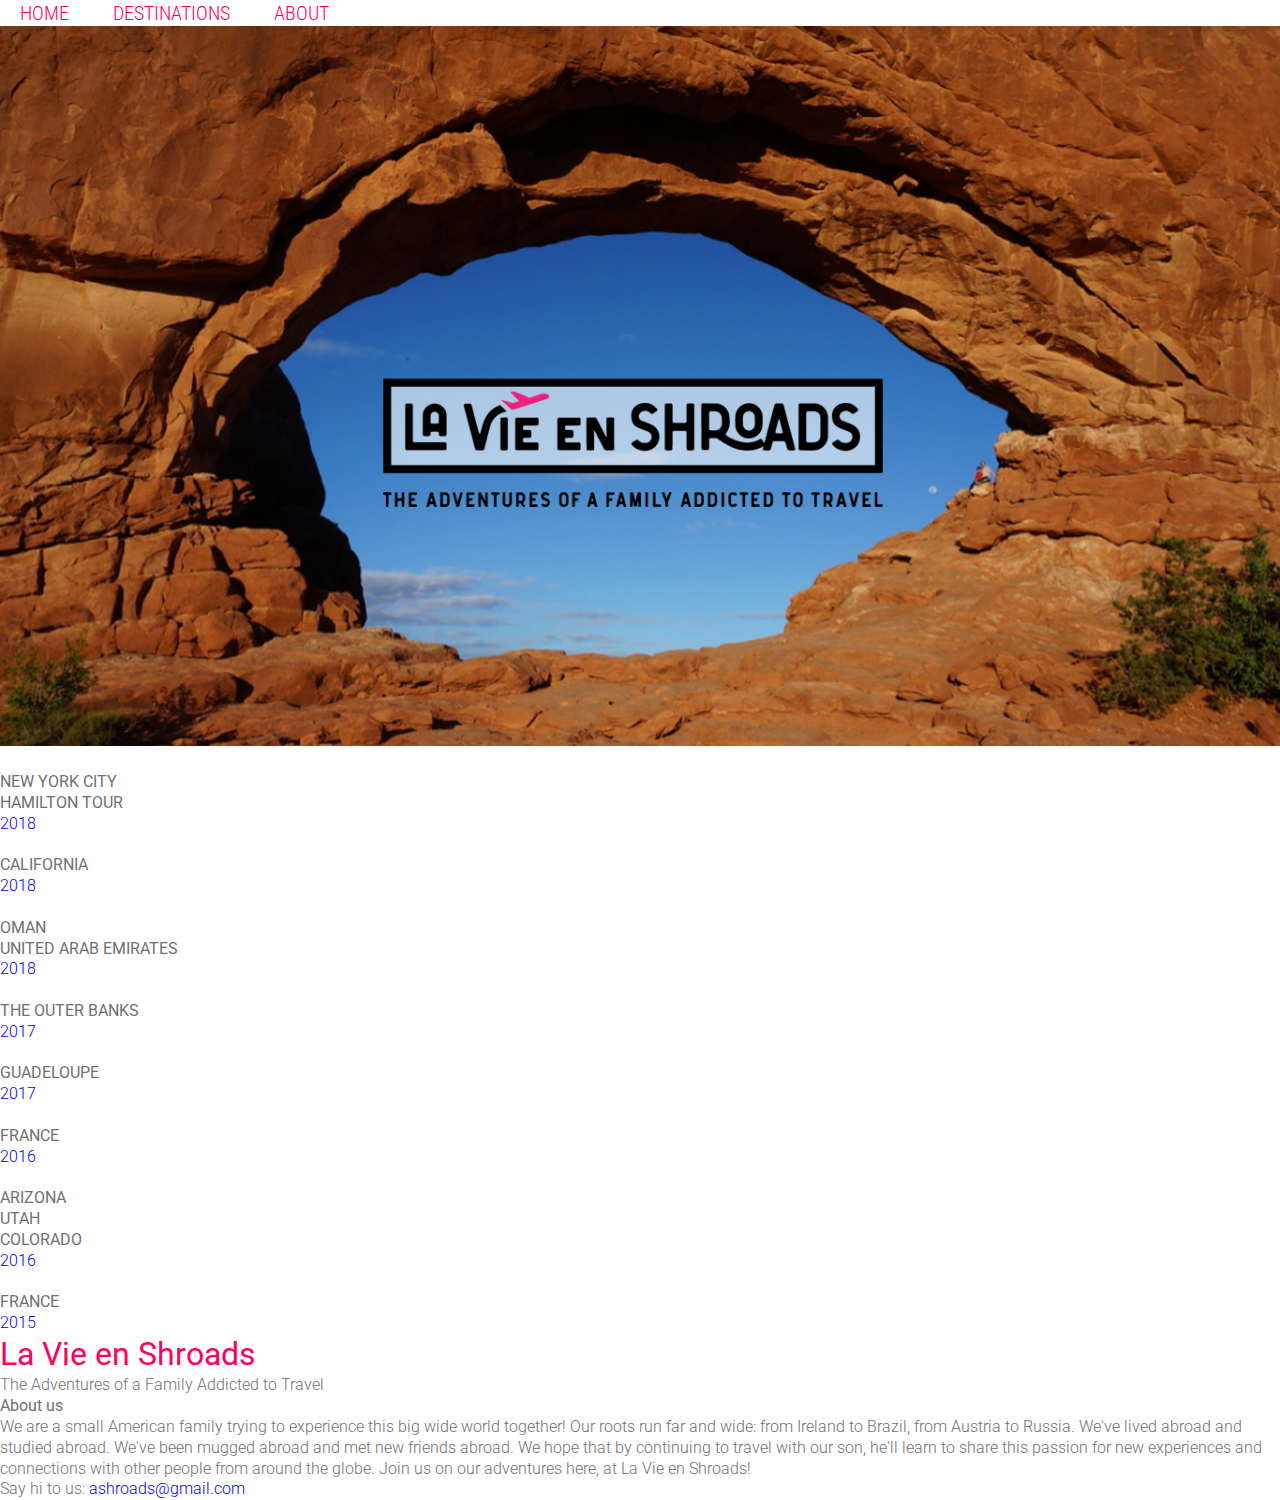
==== unit_4/index.html @ 840ff76d "Updated html and css for Unit 4" ====
<!DOCTYPE HTML>
<html>
<head>
    <title>La Vie en Shroads</title>
    <link rel="stylesheet" type="text/css" href="css/style.css">
</head>

<body>
	<nav>
		<a href="#">HOME</a>
		<a href="#destinations">DESTINATIONS</a>
		<a href="#">ABOUT</a>
	</nav>

    <img src="https://ashroads.github.io/unit_4/images/la-vie-en-shroads-homepage.jpg" alt="Arches National Monument">

	<section id="destinations">

		<a href="#">
			<img src="images/tk.jpg" alt="">
			<div>
				<h2>NEW YORK CITY</h2>
				<h2>HAMILTON TOUR</h2>
				<p>2018</p>
			</div>
		</a>

		<a href="#">
			<img src="images/tk.jpg" alt="">
			<div>
				<h2>CALIFORNIA</h2>
				<p>2018</p>
			</div>
		</a>

		<a href="#">
			<img src="images/tk.jpg" alt="">
			<div>
				<h2>OMAN</h2>
				<h2>UNITED ARAB EMIRATES</h2>
				<p>2018</p>
			</div>
		</a>

		<a href="#">
			<img src="images/tk.jpg" alt="">
			<div>
				<h2>THE OUTER BANKS</h2>
				<p>2017</p>
			</div>
		</a>

		<a href="#">
			<img src="images/tk.jpg" alt="">
			<div>
				<h2>GUADELOUPE</h2>
				<p>2017</p>
			</div>
		</a>

		<a href="#">
			<img src="images/tk.jpg" alt="">
			<div>
				<h2>FRANCE</h2>
				<p>2016</p>
			</div>
		</a>

		<a href="#">
			<img src="images/tk.jpg" alt="">
			<div>
				<h2>ARIZONA</h2>
				<h2>UTAH</h2>
				<h2>COLORADO</h2>
				<p>2016</p>
			</div>
		</a>

		<a href="#">
			<img src="images/tk.jpg" alt="">
			<div>
				<h2>FRANCE</h2>
				<p>2015</p>
			</div>
		</a>
	</section>

	<footer>
		<h1>La Vie en Shroads</h1>
		<p class="slogan">The Adventures of a Family Addicted to Travel</p>

		<h2>About us</h2>
		<p>We are a small American family trying to experience this big wide world together! Our roots run far and wide: from Ireland to Brazil, from Austria to Russia. We've lived abroad and studied abroad. We've been mugged abroad and met new friends abroad. We hope that by continuing to travel with our son, he'll learn to share this passion for new experiences and connections with other people from around the globe. Join us on our adventures here, at La Vie en Shroads!</p>

		<p>Say hi to us: <a href="mailto:ashroads@gmail.com?subject=Hi les Shroads!">ashroads@gmail.com</a></p>
	</footer>
  </body>
</html>
---- unit_4/css/style.css ----
/*
.class
#id
*/
@import url('https://fonts.googleapis.com/css?family=Roboto+Condensed:300,400|Roboto:100,300,400');

* {
	padding: 0;
	margin: 0;
	box-sizing:border-box;
}

nav a {
	font-family: 'Roboto Condensed', sans-serif;
	font-size: 20px;
	font-weight: 300;
	color: #FF0060;
	margin-left: 20px;
	margin-right: 20px;
}

body {
	font-family: 'Roboto', sans-serif;
	font-size: 16px; /*1em = 16px*/
	font-weight: 300;
	color: #707070;
	line-height: 1.3;
}

h1 {
	font-family: 'Roboto', sans-serif;
 	font-size: 2em;
 	font-weight: 400;
 	color: #FF0060;
}

h2 {
	font-family: 'Roboto', sans-serif;
 	font-size: 1em;
 	font-weight: 400;
 	color: #707070;
}

a {
	text-decoration: none;
}

img {
	width: 100%;
}

#slogan	{
	font-style: italic;
}
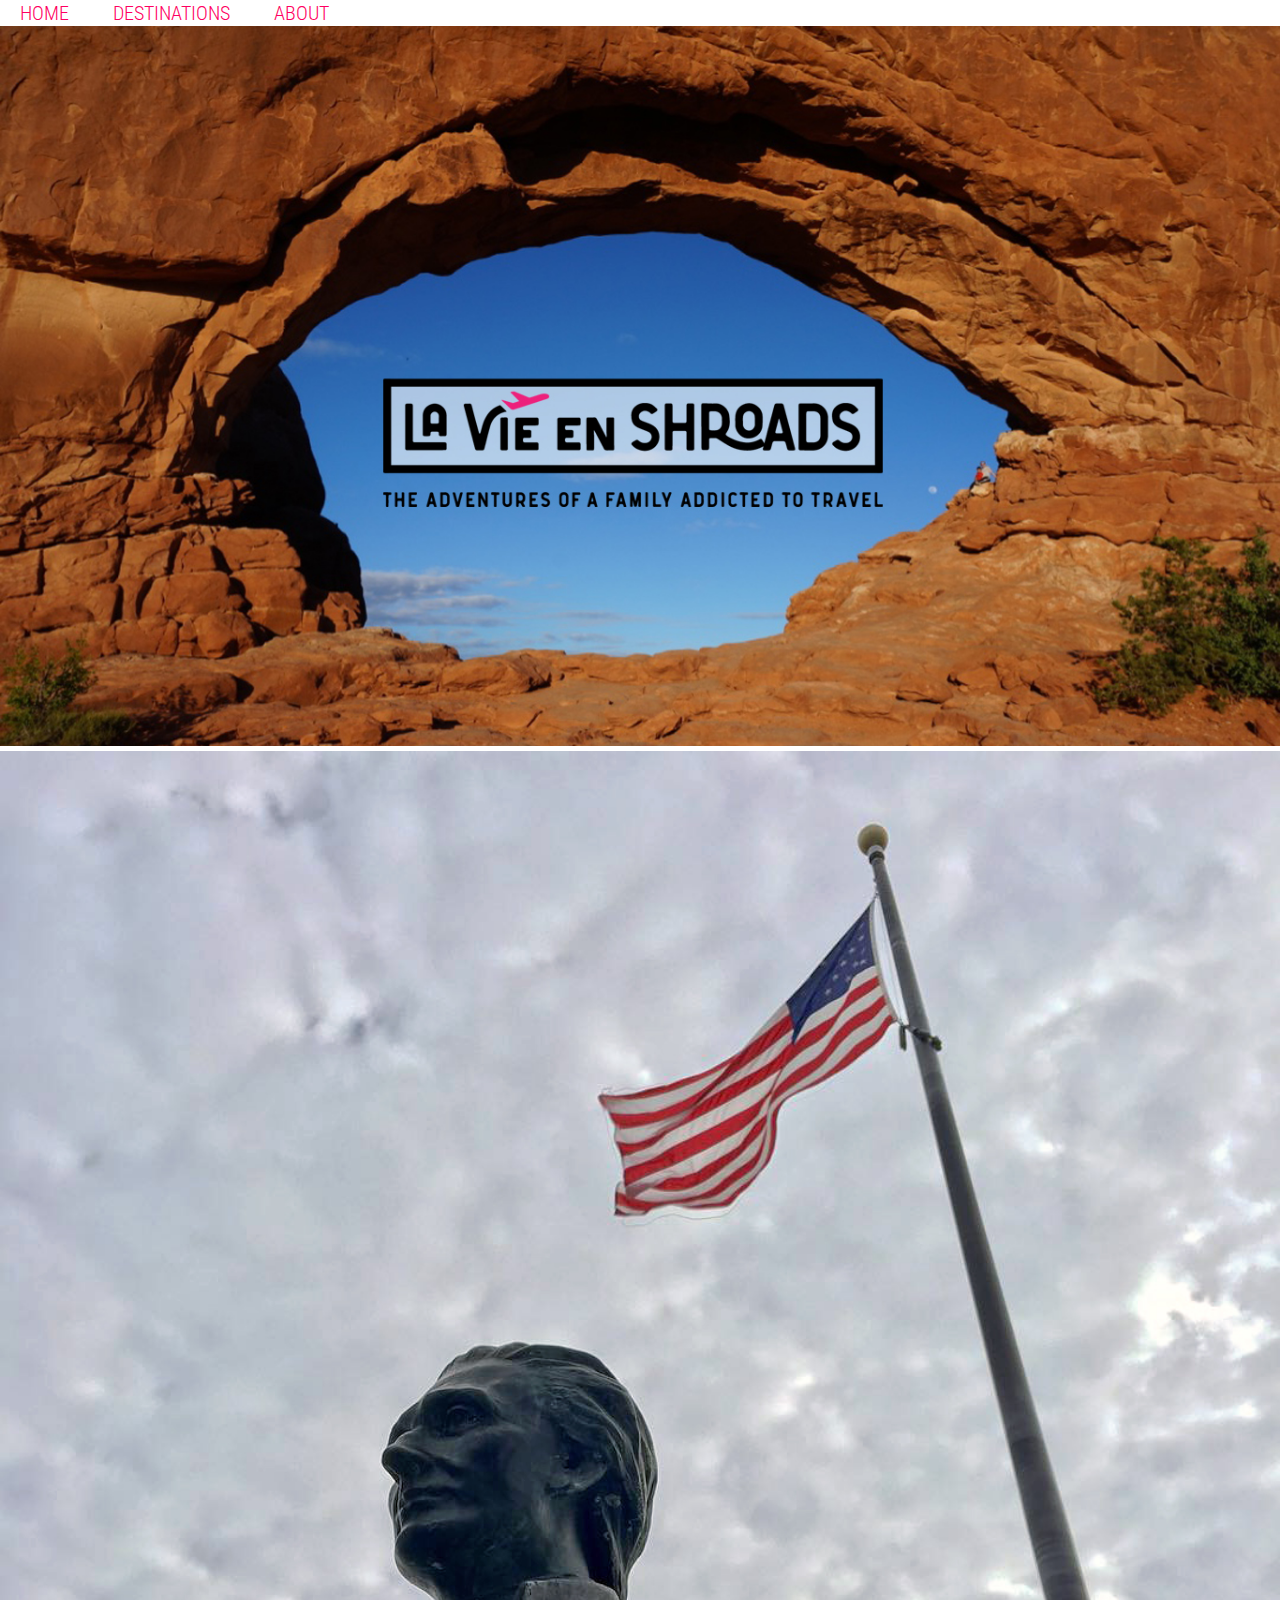
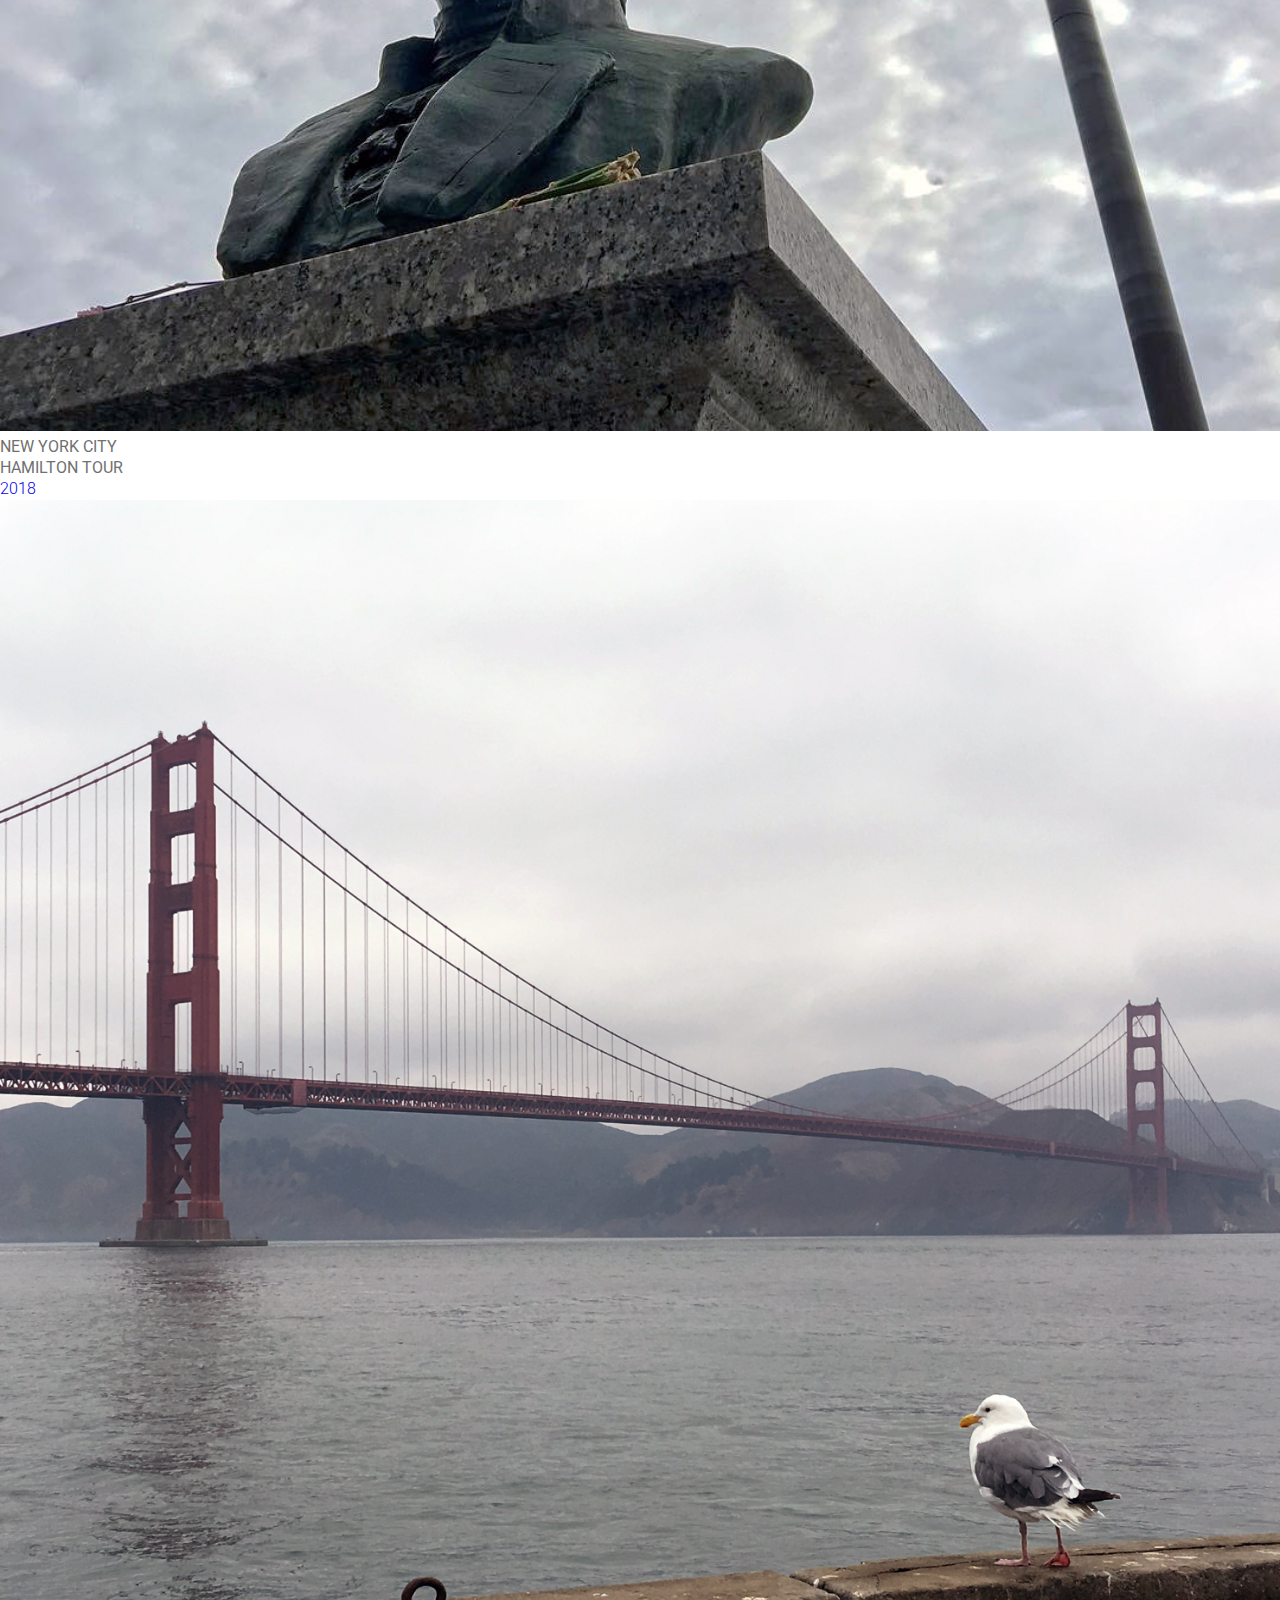
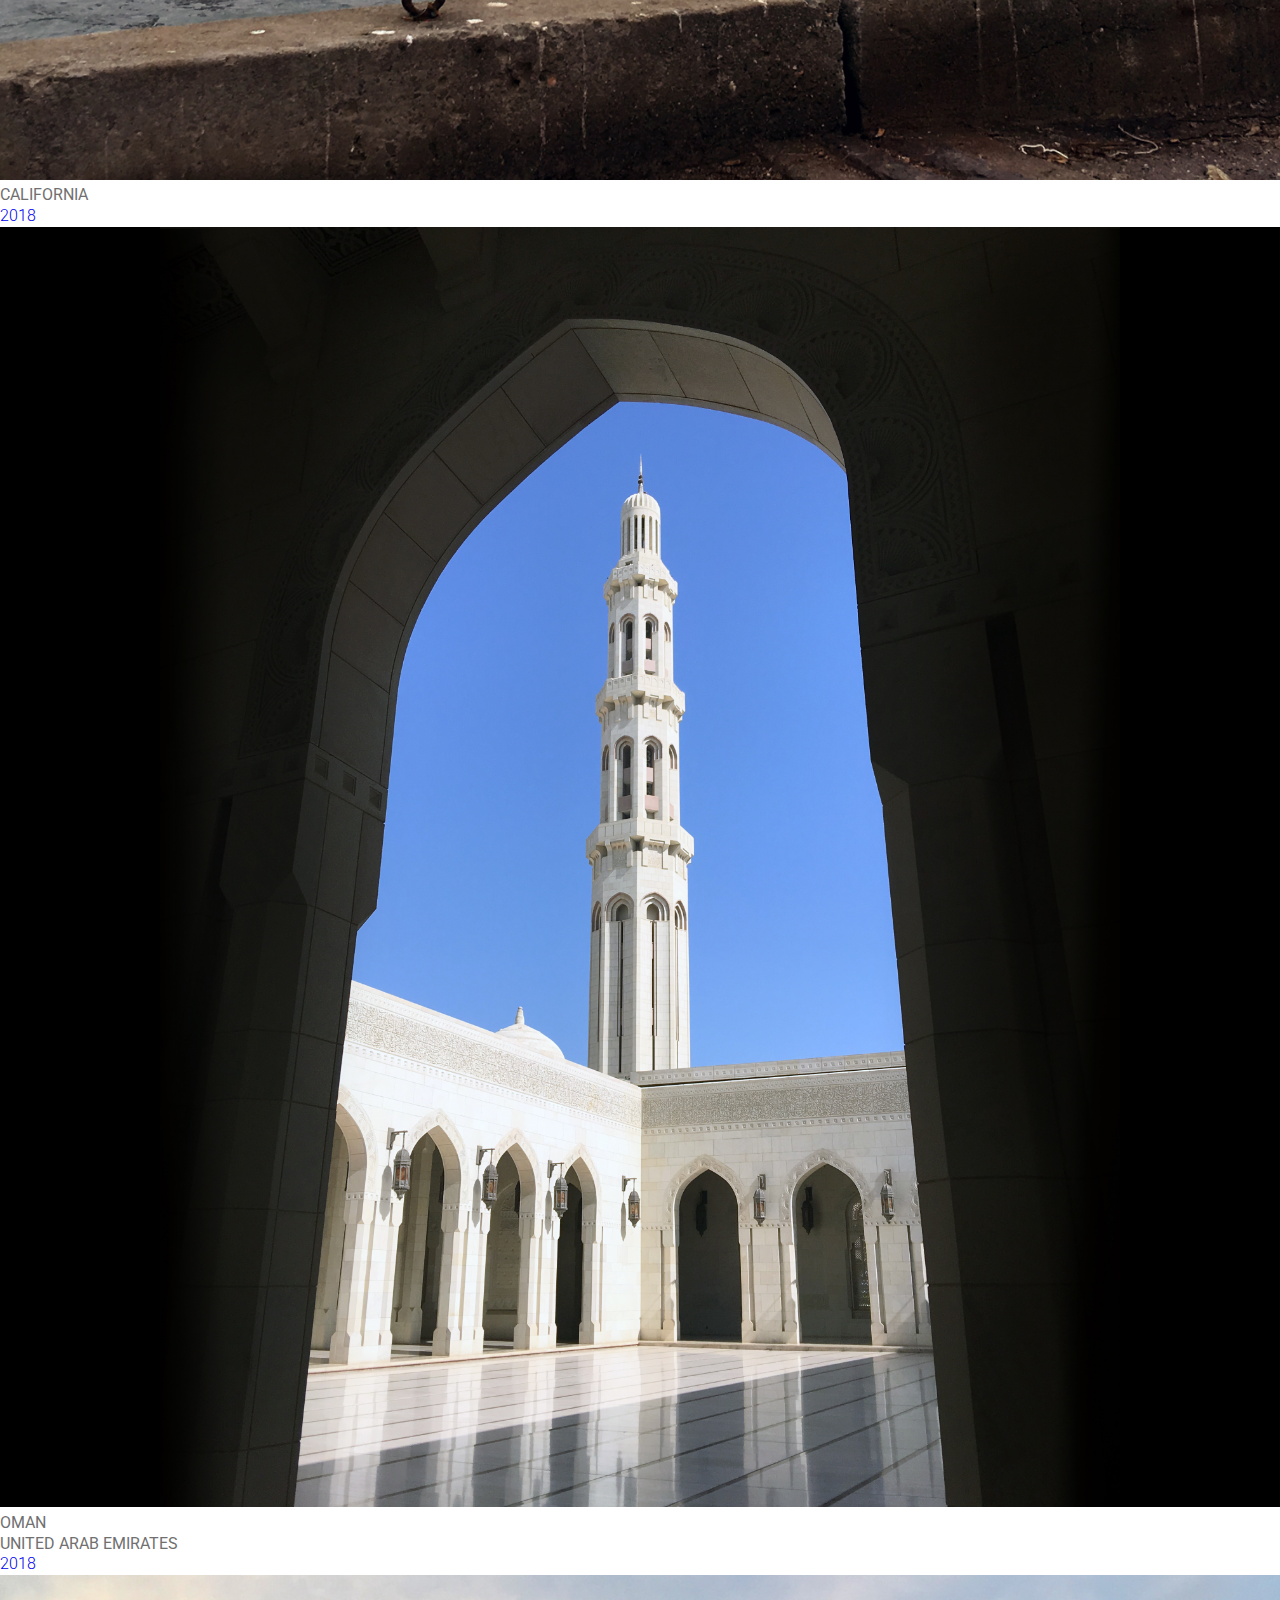
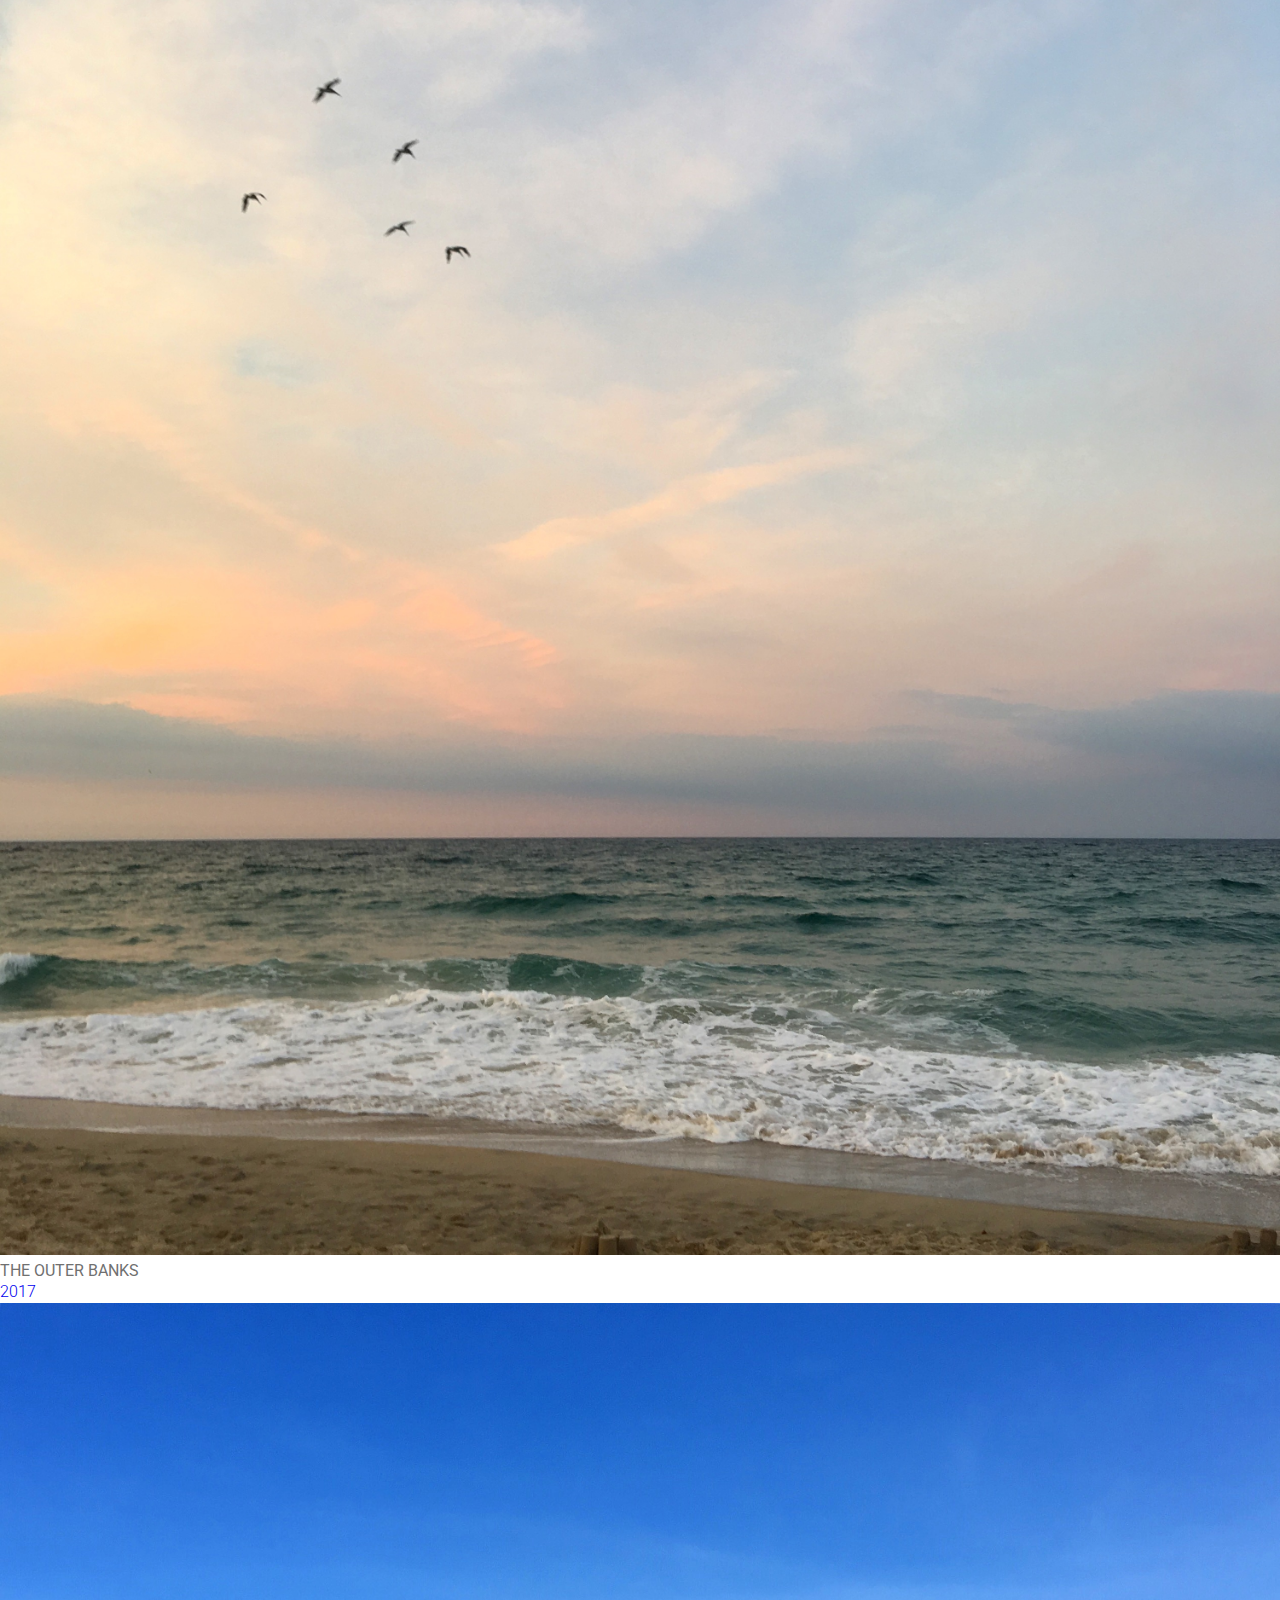
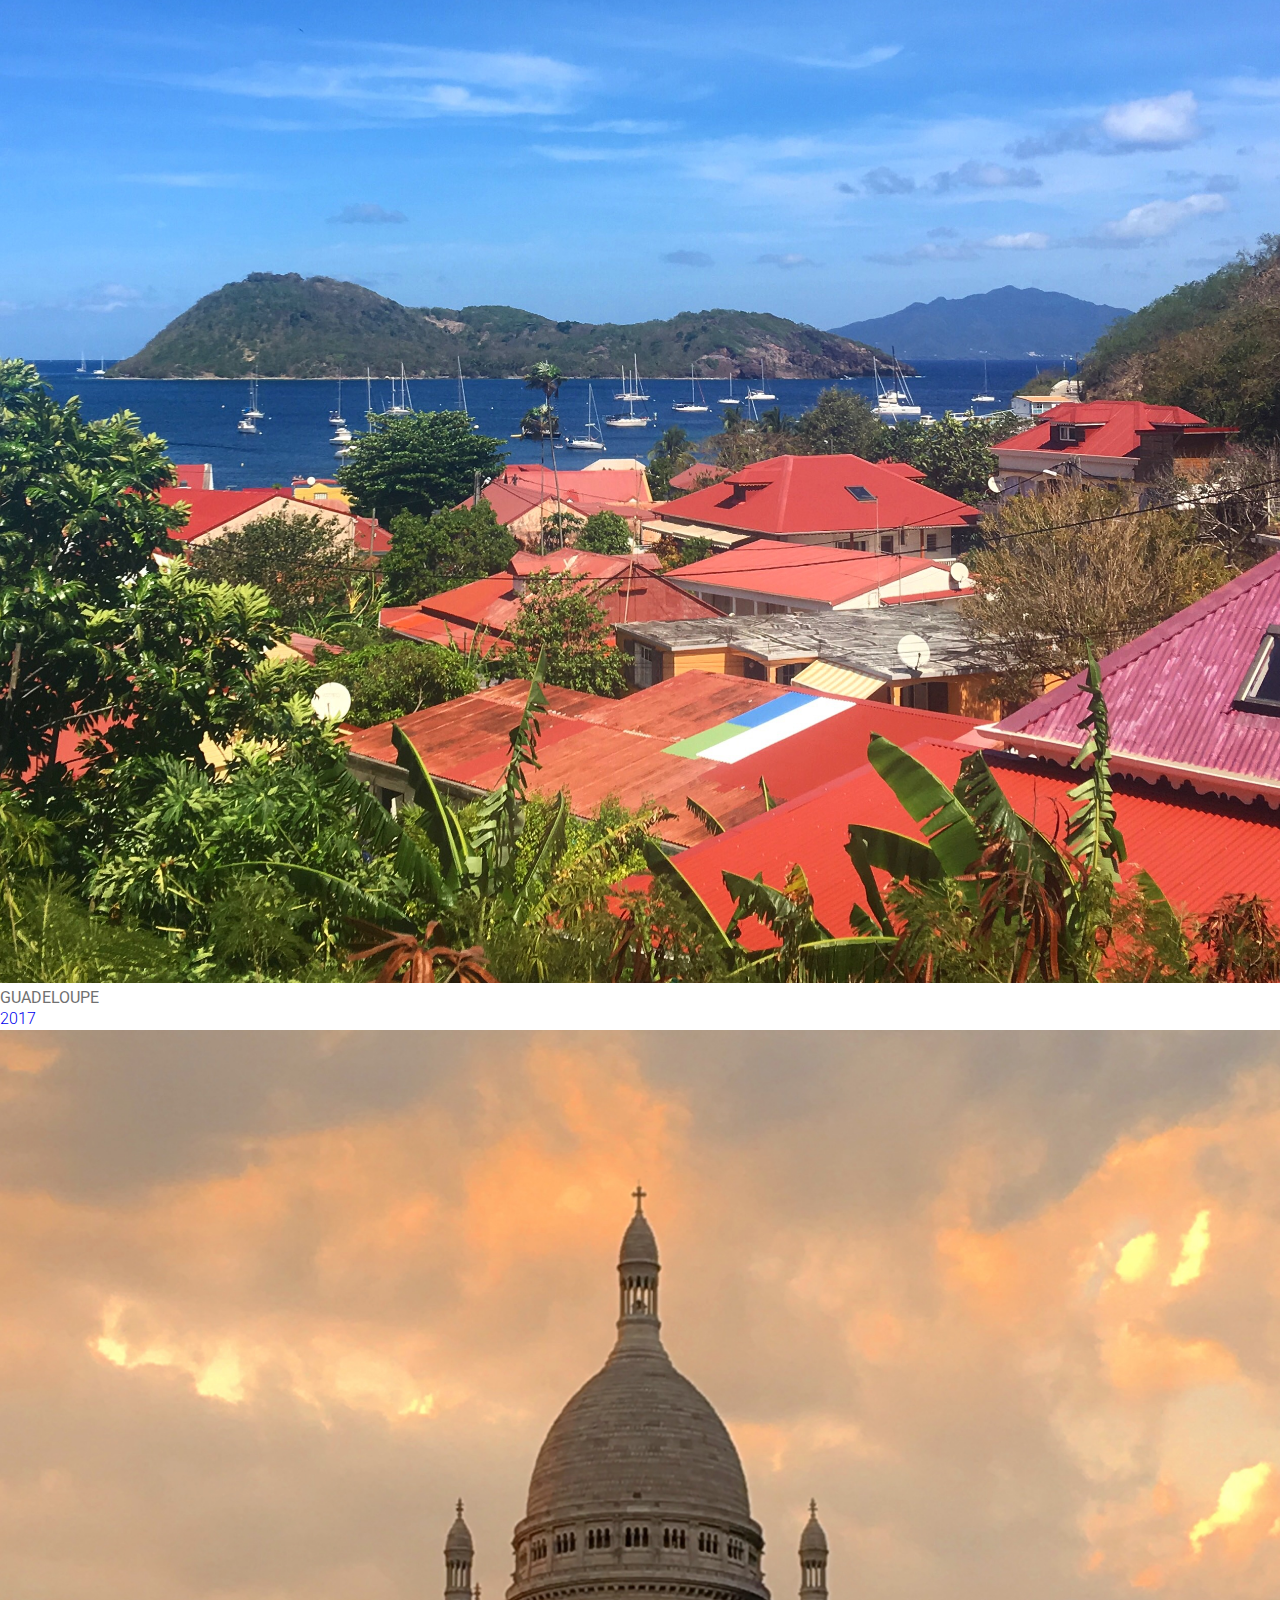
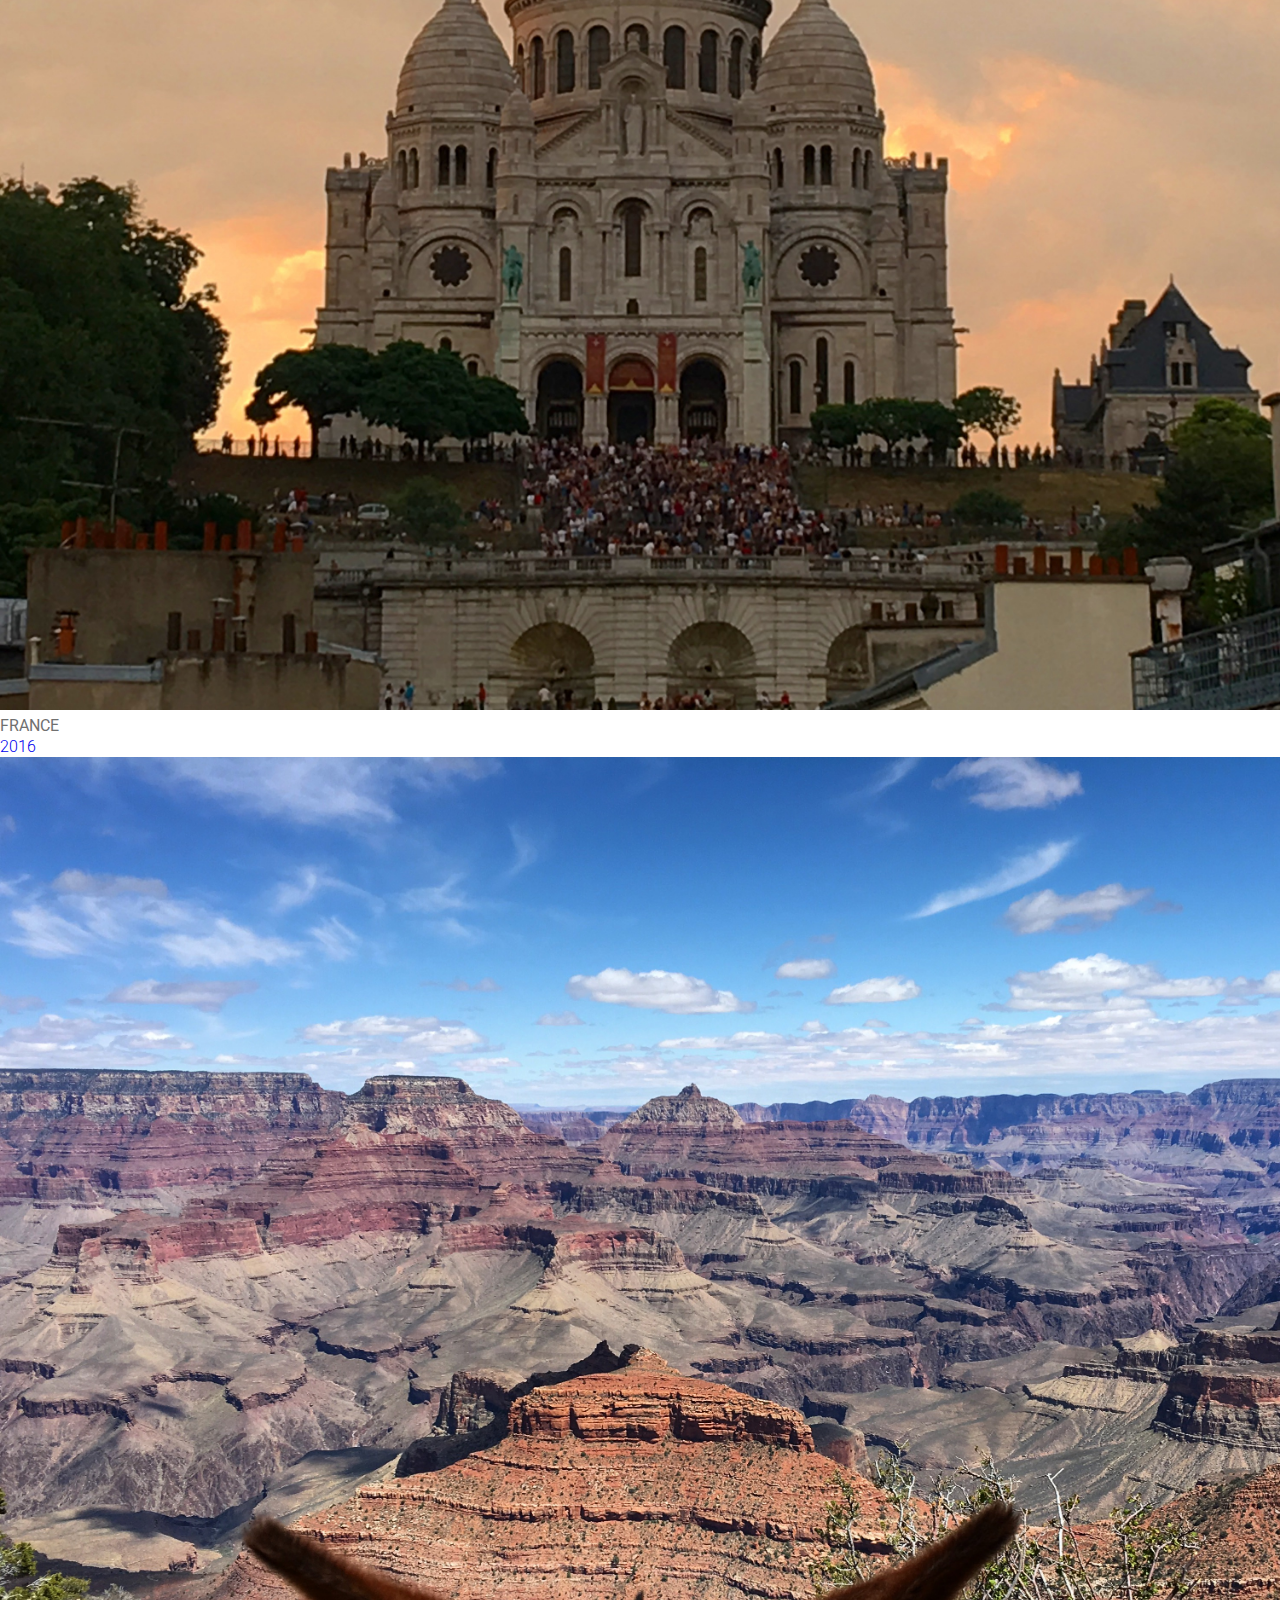
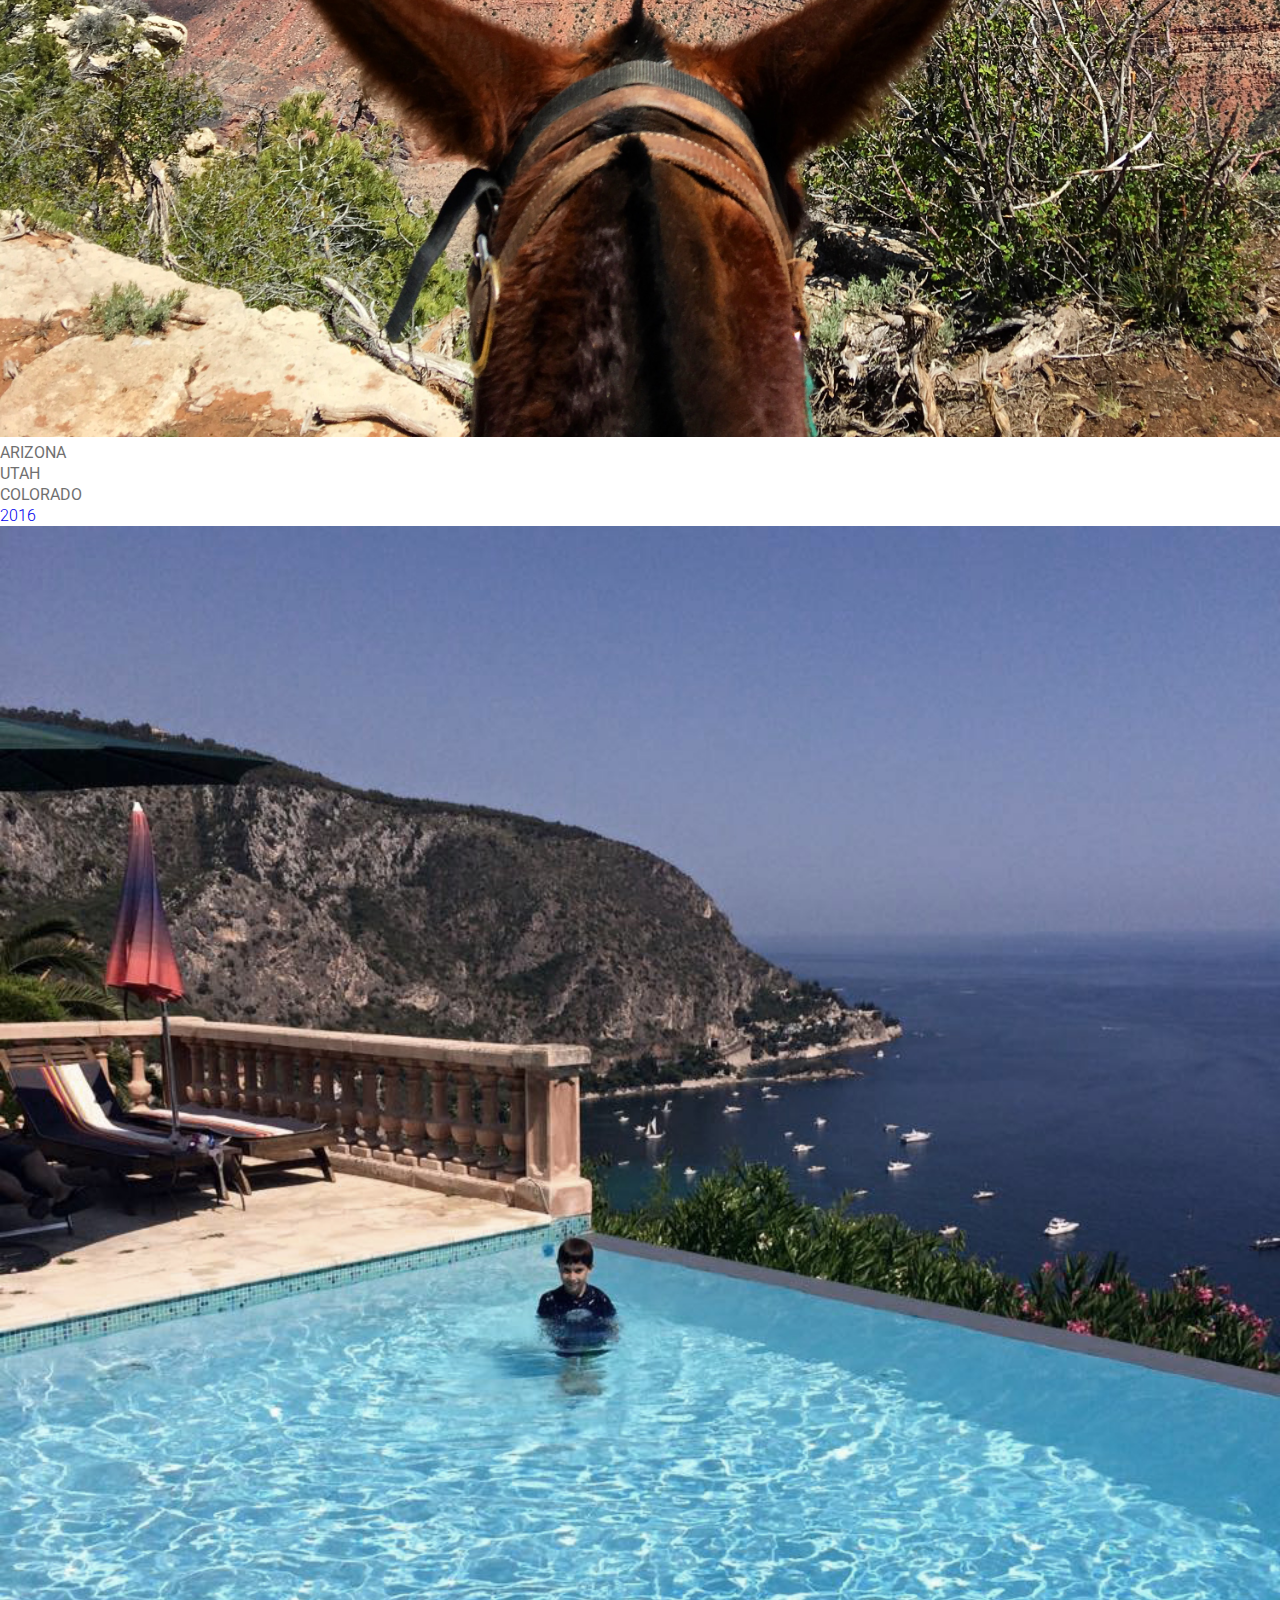
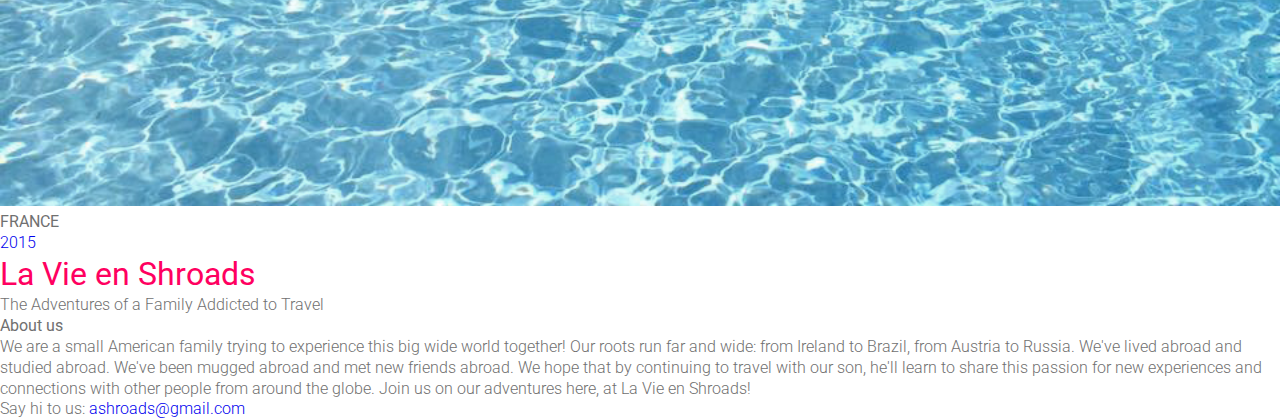
==== commit d5e8b1f2: "Added photos for homepage" ====
--- a/unit_4/index.html
+++ b/unit_4/index.html
@@ -17,7 +17,7 @@
 	<section id="destinations">
 
 		<a href="#">
-			<img src="images/tk.jpg" alt="">
+			<img src="https://ashroads.github.io/unit_5/images/2018-nyc-hamilton-homepage.jpg" alt="">
 			<div>
 				<h2>NEW YORK CITY</h2>
 				<h2>HAMILTON TOUR</h2>
@@ -26,7 +26,7 @@
 		</a>
 
 		<a href="#">
-			<img src="images/tk.jpg" alt="">
+			<img src="https://ashroads.github.io/unit_5/images/2018-california-homepage.jpg" alt="">
 			<div>
 				<h2>CALIFORNIA</h2>
 				<p>2018</p>
@@ -34,7 +34,7 @@
 		</a>
 
 		<a href="#">
-			<img src="images/tk.jpg" alt="">
+			<img src="https://ashroads.github.io/unit_5/images/2018-oman-uae-homepage.jpg" alt="">
 			<div>
 				<h2>OMAN</h2>
 				<h2>UNITED ARAB EMIRATES</h2>
@@ -43,7 +43,7 @@
 		</a>
 
 		<a href="#">
-			<img src="images/tk.jpg" alt="">
+			<img src="https://ashroads.github.io/unit_5/images/2017-outer-banks-homepage.jpg" alt="">
 			<div>
 				<h2>THE OUTER BANKS</h2>
 				<p>2017</p>
@@ -51,7 +51,7 @@
 		</a>
 
 		<a href="#">
-			<img src="images/tk.jpg" alt="">
+			<img src="https://ashroads.github.io/unit_5/images/2017-guadeloupe-homepage.jpg" alt="">
 			<div>
 				<h2>GUADELOUPE</h2>
 				<p>2017</p>
@@ -59,7 +59,7 @@
 		</a>
 
 		<a href="#">
-			<img src="images/tk.jpg" alt="">
+			<img src="https://ashroads.github.io/unit_5/images/2016-france-homepage.jpg" alt="">
 			<div>
 				<h2>FRANCE</h2>
 				<p>2016</p>
@@ -67,7 +67,7 @@
 		</a>
 
 		<a href="#">
-			<img src="images/tk.jpg" alt="">
+			<img src="https://ashroads.github.io/unit_5/images/2016-arizona-homepage.jpg" alt="">
 			<div>
 				<h2>ARIZONA</h2>
 				<h2>UTAH</h2>
@@ -77,7 +77,7 @@
 		</a>
 
 		<a href="#">
-			<img src="images/tk.jpg" alt="">
+			<img src="https://ashroads.github.io/unit_5/images/2015-france-homepage.jpg" alt="">
 			<div>
 				<h2>FRANCE</h2>
 				<p>2015</p>
